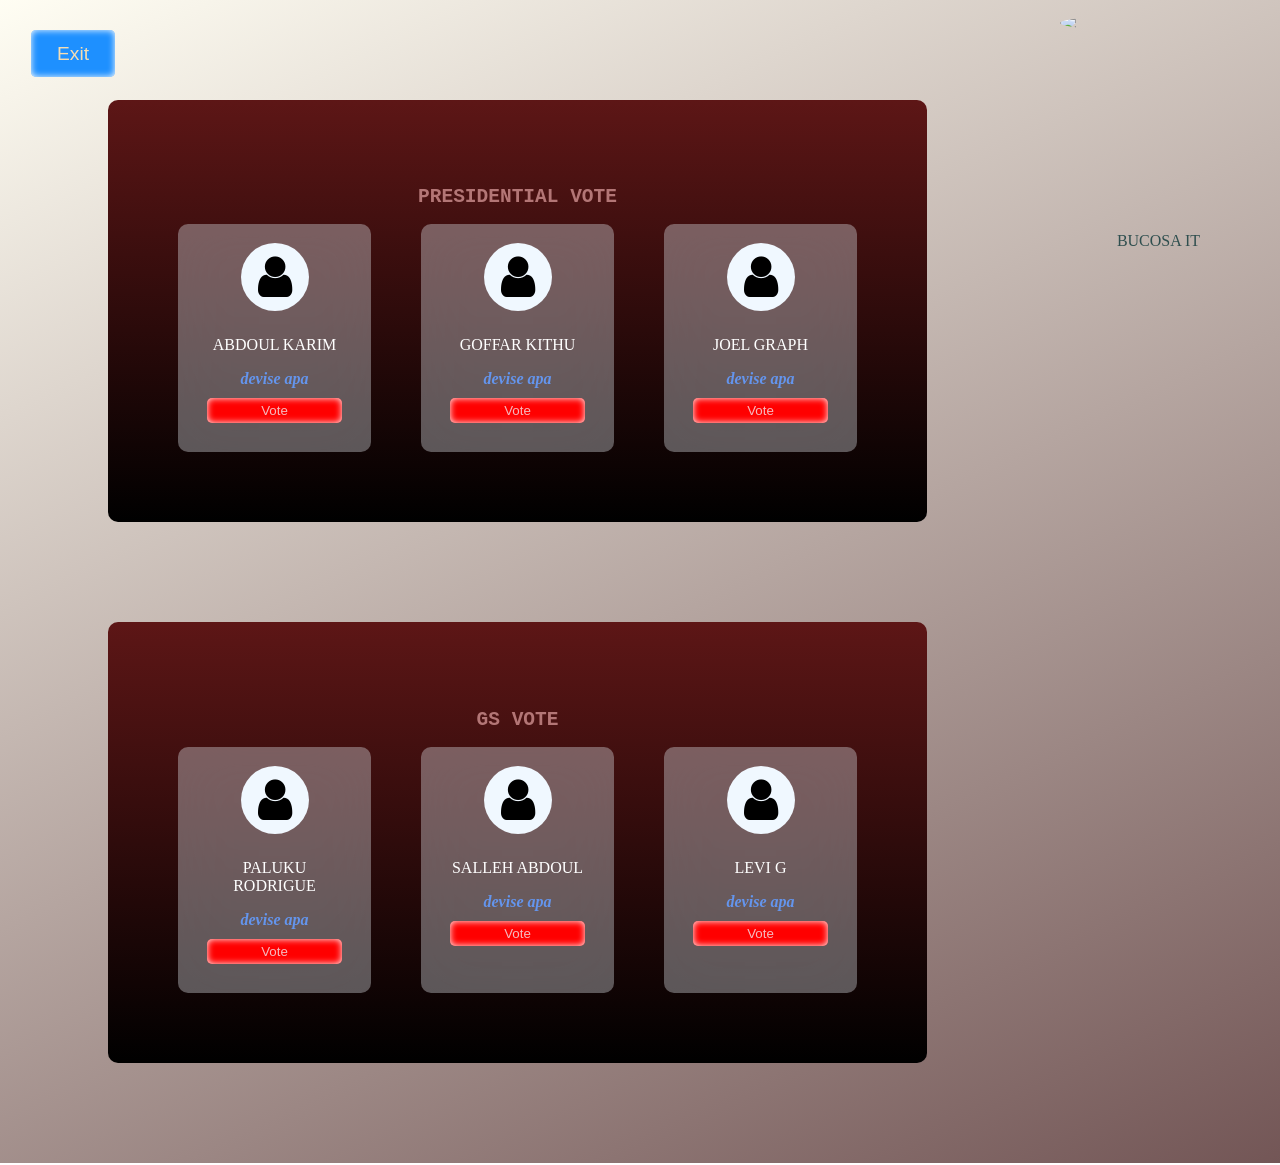
==== Public/home.html @ 7a47c33e "create voting panel" ====
<!doctype html>
<html lang="en">
  <head>
    <meta charset="UTF-8" />
    <meta name="viewport" content="width=device-width, initial-scale=1.0" />
    <link
      rel="stylesheet"
      href="https://cdnjs.cloudflare.com/ajax/libs/font-awesome/4.7.0/css/font-awesome.min.css"
    />
    <link rel="stylesheet" href="home.css" />
    <title>Home | voting panel</title>
  </head>
  <body>
    <a href="index.html">
      <button class="exit">Exit</button>
    </a>
    <a
      href="https://files.fm/u/vdeaedj38m#/view/a2f5ee81-ccb2-45bb-9f2a-476f8de6bc10.jpg"
      ><img src="https://files.fm/thumb_show.php?i=z3k9d8dy4d"
    /></a>
    <p id="buIt">BUCOSA IT</p>
    <section class="votePresident">
      <h1>PRESIDENTIAL VOTE</h1>

      <div class="presidents">
        <div>
          <i class="fa fa-user"></i>
          <p class="Pname">ABDOUL KARIM</p>

          <i><strong>devise apa</strong></i>
          <button onclick="submitVote()">Vote</button>
        </div>
        <div>
          <i class="fa fa-user"></i>
          <p class="Pname">GOFFAR KITHU</p>

          <i><strong>devise apa</strong></i>
          <button onclick="submitVote()">Vote</button>
        </div>
        <div>
          <i class="fa fa-user"></i>
          <p class="Pname">JOEL GRAPH</p>

          <i><strong>devise apa</strong></i>
          <button onclick="submitVote()">Vote</button>
        </div>
      </div>
    </section>

    <section class="voteGs">
      <h1>GS VOTE</h1>
      <div class="presidents">
        <div>
          <i class="fa fa-user"></i>
          <p class="Pname">PALUKU RODRIGUE</p>

          <i><strong>devise apa</strong></i>
          <button onclick="submitVote()">Vote</button>
        </div>
        <div>
          <i class="fa fa-user"></i>
          <p class="Pname">SALLEH ABDOUL</p>

          <i><strong>devise apa</strong></i>
          <button onclick="submitVote()">Vote</button>
        </div>
        <div>
          <i class="fa fa-user"></i>
          <p class="Pname">LEVI G</p>

          <i><strong>devise apa</strong></i>
          <button onclick="submitVote()">Vote</button>
        </div>
      </div>
    </section>
  </body>
</html>
---- Public/home.css ----
/* style ya home page */
html{
    background: linear-gradient(335deg, #735656, #ffec6614);
}
body{
    justify-items: center;
}
section.votePresident, .voteGs{
    width: max-content;
    margin: 100px;
   background: linear-gradient(rgb(93 22 22), black);
    padding: 70px;
    border-radius: 10px;
}
div.presidents{
    display: flex;
    flex-direction: row;
    justify-content: space-evenly;
    gap: 50px;
}
.presidents div{
    backdrop-filter: blur(29px);
    width: 135px;
    background: #f0f8ff57;
    padding: 29px;
    text-align: center;
    border-radius: 10px;
    transition: all ease-in-out 0.4s;
}
.presidents div:hover{
    transform: scale(1.05);
    box-shadow: inset 0 0 10px 10px rgba(247, 247, 247, 0.144);
}
.fa-user::before{
    content: "\f007";
    font-size: xxx-large;
    background: aliceblue;
    padding: 10px 17px;
    border-radius: 37px;
}
.Pname{
    color: white;
    margin-top: 35px;
}
strong{
    font-family: serif;
    color: cornflowerblue;
}
h1{
    color: #b37676;
    text-align: center;
    font-family: monospace;
}
button{
    display: block;
    width: 100%;
    margin-top: 10px;
    padding: 5px;
    background-color: red;
    border: none;
    border-radius: 5px;
    box-shadow: inset 0 0 7px 0px white;
    color: #f0f8ffbe;
    transition: all ease-in-out 0.9s;
}
button:hover{
    background-color: green;
    transform: scale(1.03);
    cursor:pointer;
}
img{
    user-select: none;
    border-radius: 50%;
    width: 200px;
    position: absolute;
    right: 20px;
    top: 15px;
}
#buIt{
    position: absolute;
    right: 80px;
    top: 216px;
    color: darkslategrey;
    font-family: fantasy;
}
.exit{
    color: wheat;
    background: dodgerblue;
    width: 84px;
    font-size: larger;
    height: 47px;
    position: fixed;
    top: 20px;
    left: 31px;
}
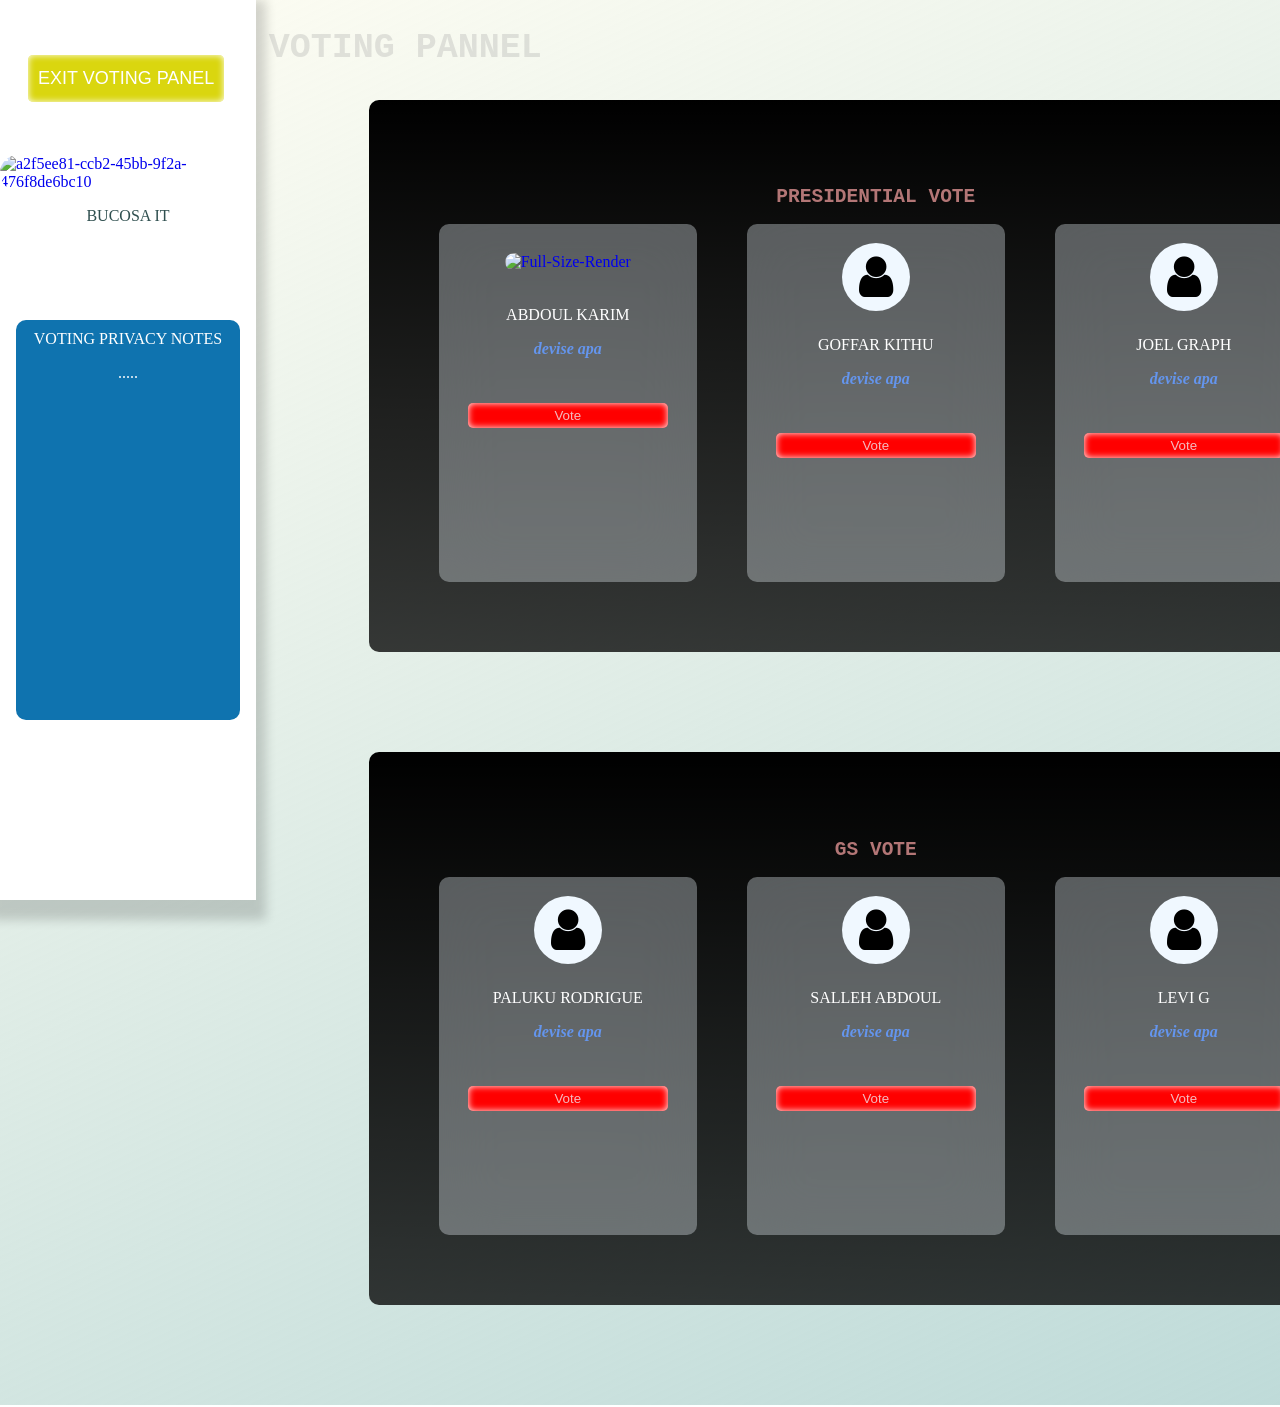
==== commit d0af3c30: "update home page" ====
--- a/Public/home.html
+++ b/Public/home.html
@@ -11,20 +11,37 @@
     <title>Home | voting panel</title>
   </head>
   <body>
-    <a href="index.html">
-      <button class="exit">Exit</button>
-    </a>
-    <a
-      href="https://files.fm/u/vdeaedj38m#/view/a2f5ee81-ccb2-45bb-9f2a-476f8de6bc10.jpg"
-      ><img src="https://files.fm/thumb_show.php?i=z3k9d8dy4d"
-    /></a>
-    <p id="buIt">BUCOSA IT</p>
+    <div class="sideBar">
+      <a href="index.html">
+        <button class="exit">EXIT VOTING PANEL</button>
+      </a>
+      <a href="https://ibb.co/dshGnQ4w"
+        ><img
+          src="https://i.ibb.co/bjfzpr5M/a2f5ee81-ccb2-45bb-9f2a-476f8de6bc10.jpg"
+          alt="a2f5ee81-ccb2-45bb-9f2a-476f8de6bc10"
+          border="0"
+      /></a>
+      <p id="buIt">BUCOSA IT</p>
+
+      <div class="confidentialityInfo">
+        VOTING PRIVACY NOTES
+        <p>.....</p>
+      </div>
+    </div>
+
+    <h1 id="title">VOTING PANNEL</h1>
     <section class="votePresident">
       <h1>PRESIDENTIAL VOTE</h1>
 
       <div class="presidents">
         <div>
-          <i class="fa fa-user"></i>
+          <a href="https://imgbb.com/"
+            ><img
+              src="https://i.ibb.co/9HJntdX4/Full-Size-Render.jpg"
+              alt="Full-Size-Render"
+              border="0"
+          /></a>
+
           <p class="Pname">ABDOUL KARIM</p>
 
           <i><strong>devise apa</strong></i>
--- a/Public/home.css
+++ b/Public/home.css
@@ -1,17 +1,38 @@
 
 /* style ya home page */
 html{
-    background: linear-gradient(335deg, #735656, #ffec6614);
+  background: linear-gradient(335deg, #bfdbd9, #ffec6614);}
+
+body{
+   justify-items: center;
+    margin-left: 21%;
 }
-body{
-    justify-items: center;
+.sideBar{
+    display: flex;
+    background: #ffffff;
+    color: aliceblue;
+    position: fixed;
+    left: 0;
+    top: 0;
+    bottom: 0;
+    align-content: flex-end;
+    width: 20%;
+    flex-direction: column;
+    padding-top: 155px;
+    align-items: anchor-center;
+    box-shadow: 0 10px 10px 10px #00000029;
 }
 section.votePresident, .voteGs{
     width: max-content;
     margin: 100px;
-   background: linear-gradient(rgb(93 22 22), black);
+    background: linear-gradient(rgb(0 0 0), #000000c4);
     padding: 70px;
     border-radius: 10px;
+}
+h1{
+    color: #b37676;
+    text-align: center;
+    font-family: monospace;
 }
 div.presidents{
     display: flex;
@@ -20,8 +41,9 @@
     gap: 50px;
 }
 .presidents div{
-    backdrop-filter: blur(29px);
-    width: 135px;
+   backdrop-filter: blur(29px);
+    width: 200px;
+    height: 300px;
     background: #f0f8ff57;
     padding: 29px;
     text-align: center;
@@ -31,6 +53,10 @@
 .presidents div:hover{
     transform: scale(1.05);
     box-shadow: inset 0 0 10px 10px rgba(247, 247, 247, 0.144);
+}
+div img{
+        width: 100px;
+    border-radius: 23px;
 }
 .fa-user::before{
     content: "\f007";
@@ -55,7 +81,7 @@
 button{
     display: block;
     width: 100%;
-    margin-top: 10px;
+    margin-top: 45px;
     padding: 5px;
     background-color: red;
     border: none;
@@ -73,24 +99,39 @@
     user-select: none;
     border-radius: 50%;
     width: 200px;
-    position: absolute;
-    right: 20px;
-    top: 15px;
+    cursor: pointer;
 }
 #buIt{
-    position: absolute;
-    right: 80px;
-    top: 216px;
     color: darkslategrey;
     font-family: fantasy;
 }
 .exit{
-    color: wheat;
-    background: dodgerblue;
-    width: 84px;
-    font-size: larger;
+    color: rgb(255, 255, 255);
+    background: rgb(218, 214, 15);
+    width: fit-content;
+    font-size: large;
+    padding: 10px;
     height: 47px;
-    position: fixed;
-    top: 20px;
-    left: 31px;
+    text-decoration: none;
+    margin: -100px;
+}
+.confidentialityInfo{
+    color: white;
+    background: #0f73af;
+    padding: 10px;
+    width: 80%;
+    margin-top: 79px;
+    border-radius: 10px;
+    height: 380px;
+    text-align: center;
+}
+a{
+    text-decoration: none;
+}
+#title{
+    position: absolute;
+    top: 5px;
+    color: rgba(155, 155, 155, 0.267);
+    font-size: 35px;
+    
 }
